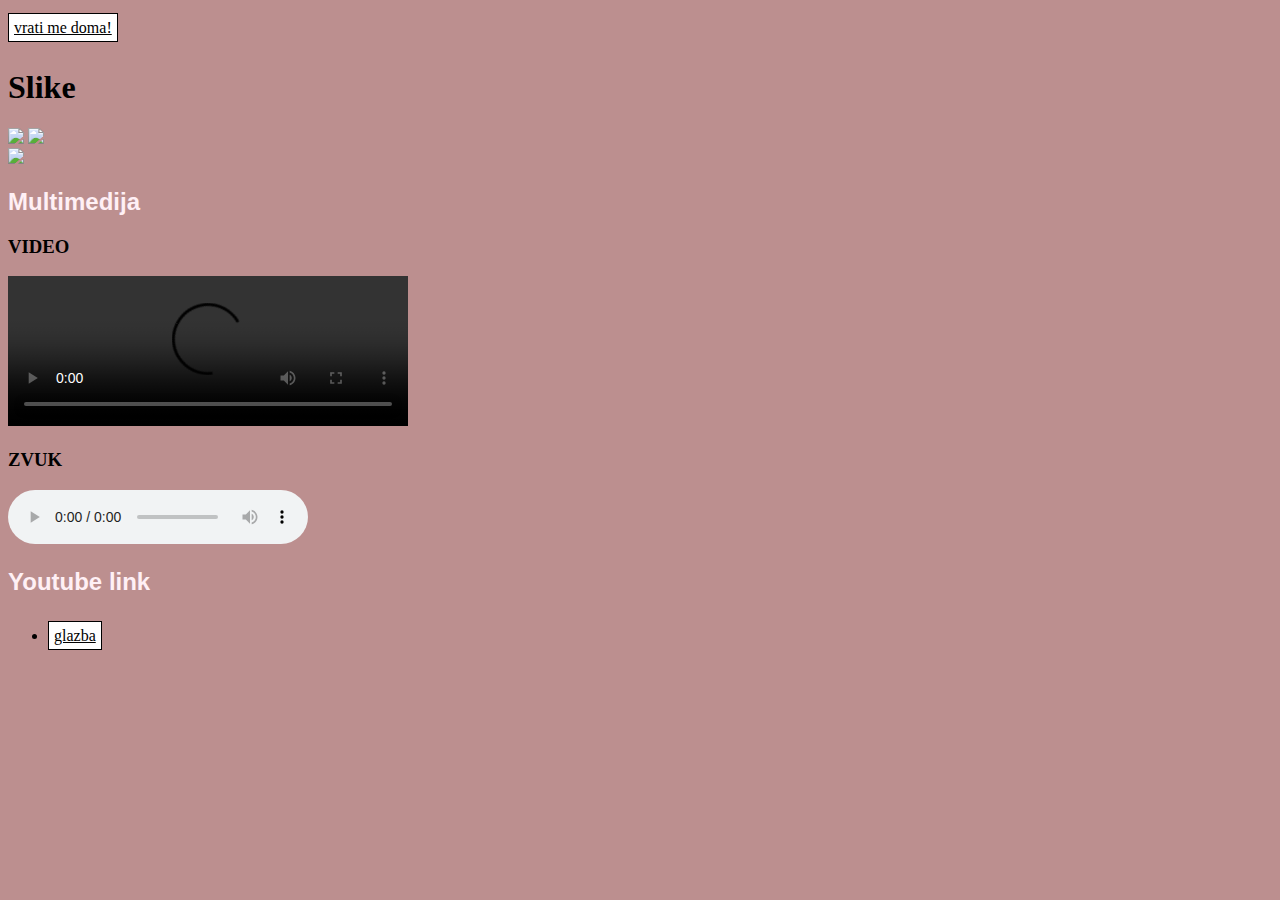
==== drugihtml.html @ 5ab49034 "Add files via upload" ====
<!doctype html>
<html>
<head>
<meta charset="utf-8">
<title>drugihtml</title>
	<link rel="stylesheet" href="stil.css"/>
</head>

<body>
	<a href="../index.html">vrati me doma!</a>
<h1>Slike</h1>
	<img src="note.jpg"/> 
	<img src="ploce.jpg"/> <br/>
	<img src="macke.jpg"/>
	<h2>Multimedija</h2>
	<h3>VIDEO</h3>
	<video width="400" height="" controls>
		<source src="mojvideo.mp4" type="video/mp4">
	</video>
	<h3>ZVUK</h3>
	<audio controls>
		<source src="glazba.mp3" type="audio/mp3"/>
	</audio>
	<h2>Youtube link</h2>
		<ul>
			<li><a href="https://youtu.be/aSOCc_EWyJU">glazba</a></li>
		</ul>
</body>
</html>
---- stil.css ----
@charset "utf-8";
/* CSS Document */
p {
color: hotpink;
font-family: Constantia, "Lucida Bright", "DejaVu Serif", Georgia, "serif";
font-size: 16px;
line-height: 18px;
width: 600px;
background-color: black;
padding: 20px;
}
.paragraf_2 {color: black; background-color: rgba(255, 255, 255, 0.5)}
.novi_blok {
	color: black; background-color: rgba(255, 255, 255, 0.5);
	padding: 20px;
	margin: 10px;
	width: 50%;
}
h1{color: black}
h2{
font-family: Gotham, "Helvetica Neue", Helvetica, Arial, "sans-serif";
	color: lavenderblush;
}

body {
background-color: rosybrown
}
a:link {
color: black;
background-color: white;
	padding: 5px;
	line-height: 40px;
	border: 1px solid #000000;
}
a:hover {
background-color: grey;
}

img {
	height: 500px;
}
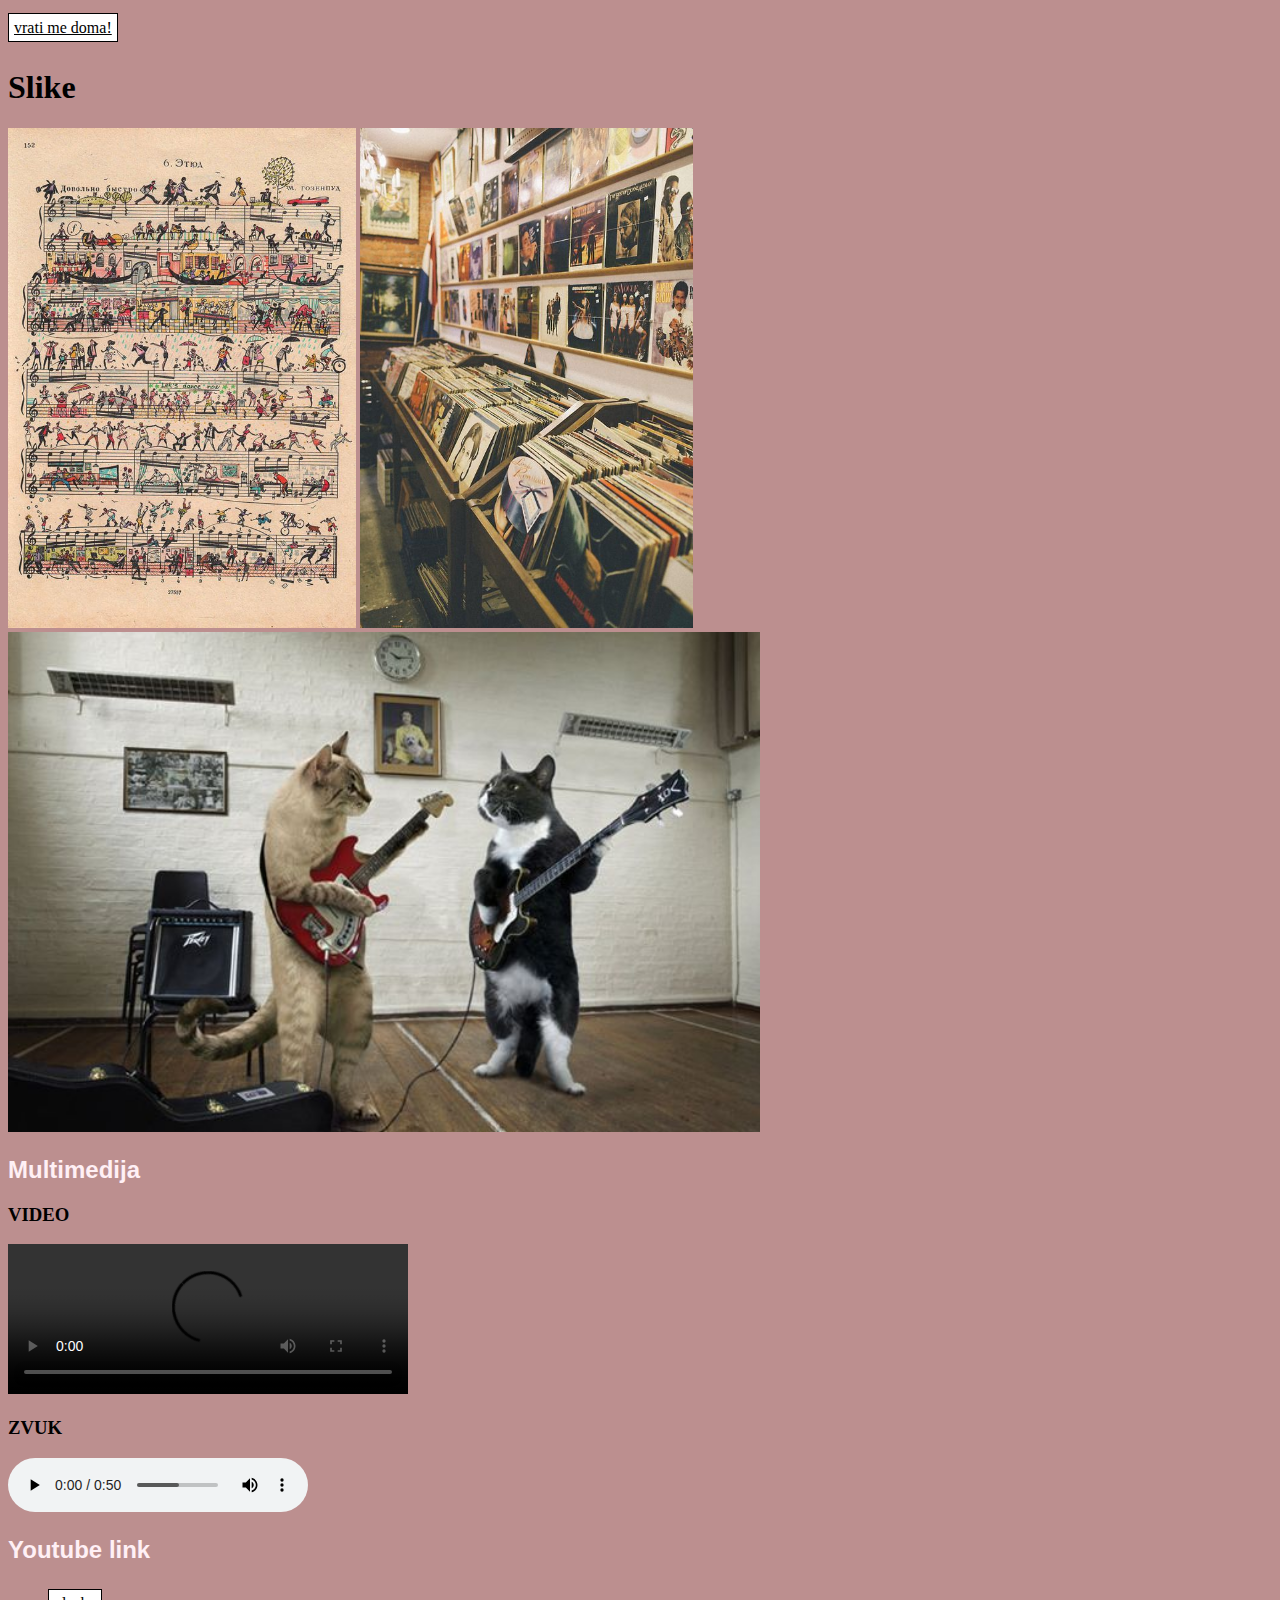
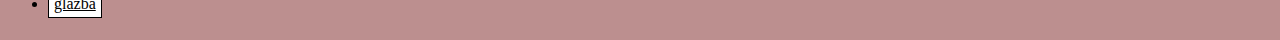
==== commit 010536ae: "drugihtml.html" ====
--- a/drugihtml.html
+++ b/drugihtml.html
@@ -7,7 +7,7 @@
 </head>
 
 <body>
-	<a href="../index.html">vrati me doma!</a>
+	<a href="index.html">vrati me doma!</a>
 <h1>Slike</h1>
 	<img src="note.jpg"/> 
 	<img src="ploce.jpg"/> <br/>
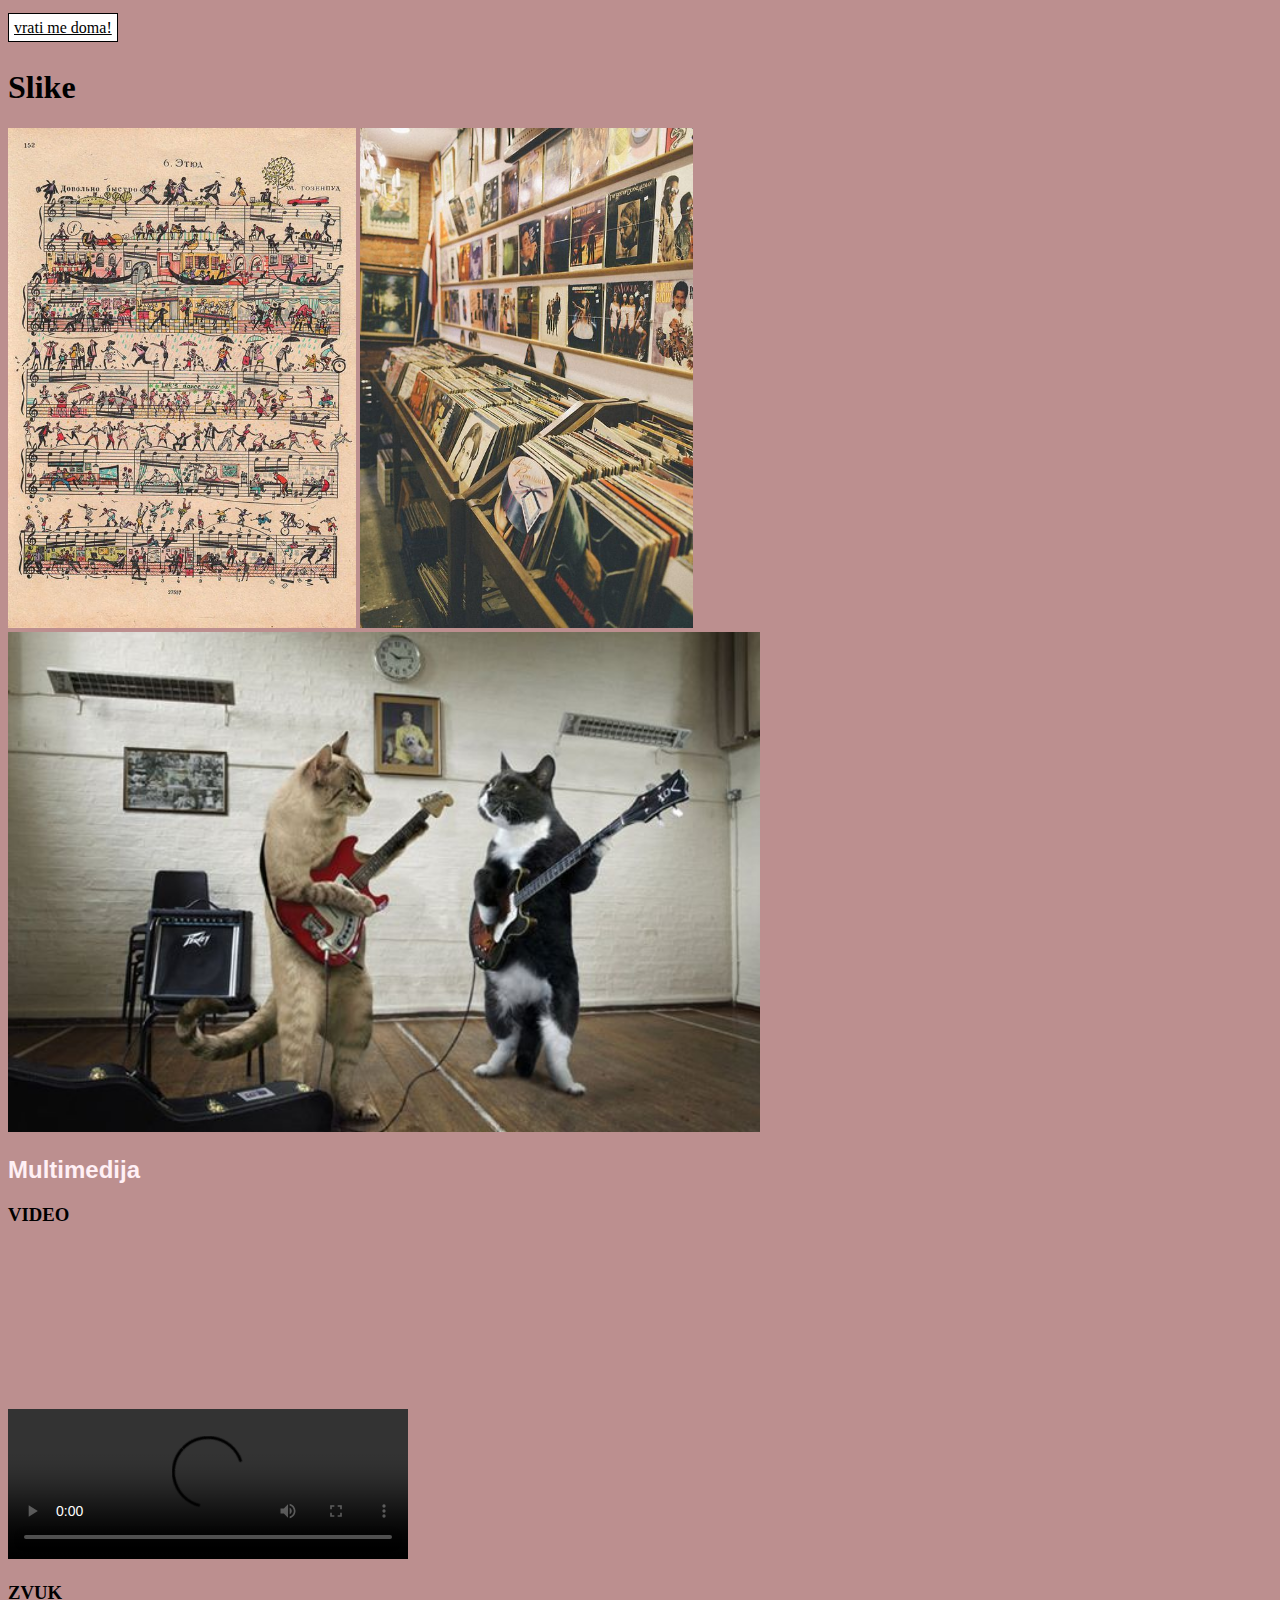
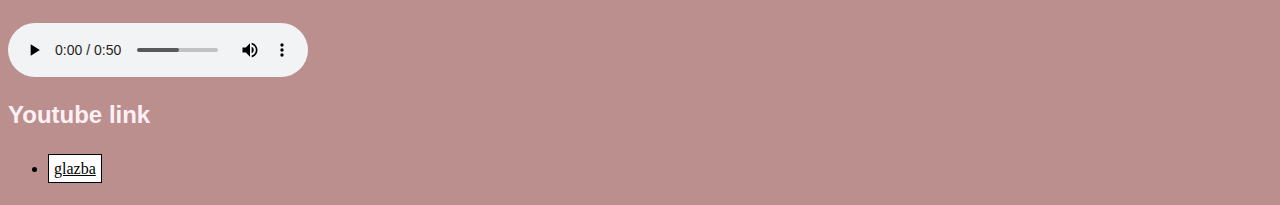
==== commit 292176af: "drugihtml.html" ====
--- a/drugihtml.html
+++ b/drugihtml.html
@@ -17,6 +17,10 @@
 	<video width="400" height="" controls>
 		<source src="mojvideo.mp4" type="video/mp4">
 	</video>
+	<iframe width="560" height="315" src="https://www.youtube.com/embed/7l16rt1h2tM" 
+		title="YouTube video player" frameborder="0" allow="accelerometer; autoplay; 
+		clipboard-write; encrypted-media; gyroscope; picture-in-picture; web-share" allowfullscreen>
+	</iframe>
 	<h3>ZVUK</h3>
 	<audio controls>
 		<source src="glazba.mp3" type="audio/mp3"/>
